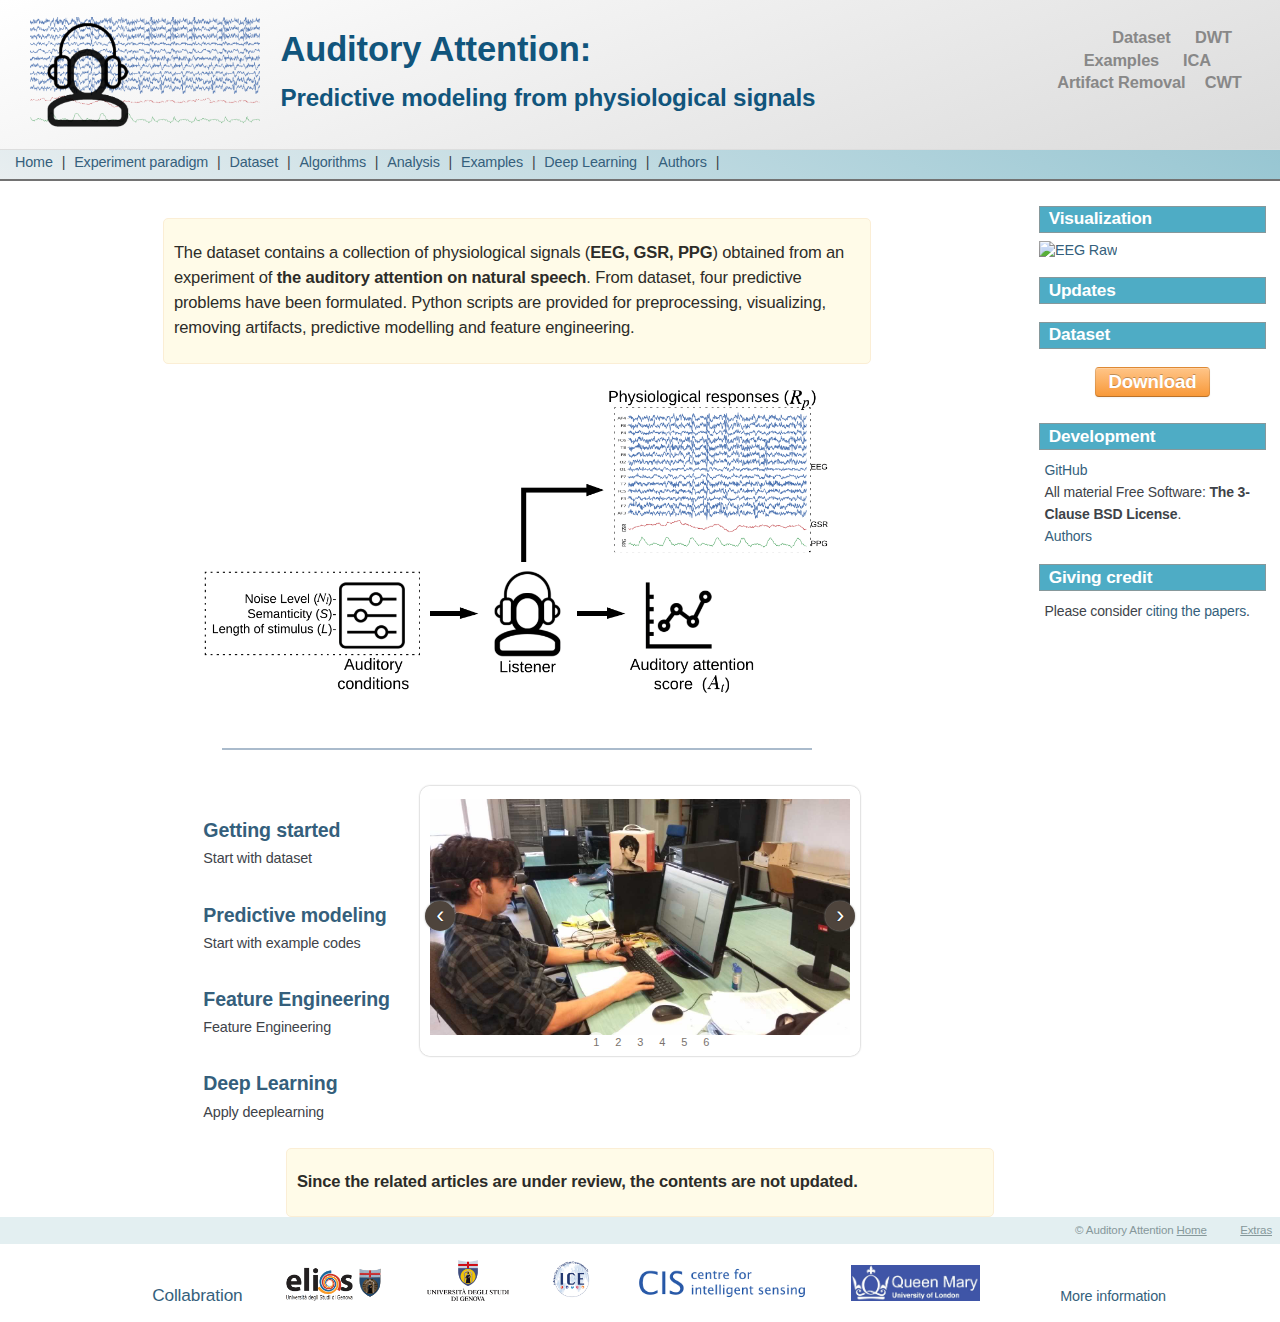
==== index.html @ 70419ee0 "Initialize" ====
<!DOCTYPE html>

<html xmlns="http://www.w3.org/1999/xhtml" lang="en">
<head>
    <meta http-equiv="X-UA-Compatible" content="IE=Edge" />
    <meta http-equiv="Content-Type" content="text/html; charset=utf-8" />
    <title>Auditory Attention &#8212; Predictive modeling from physiological signals</title>
    <link rel="stylesheet" href="_static/nature.css" type="text/css" />
    <link rel="stylesheet" href="_static/pygments.css" type="text/css" />
    <link rel="stylesheet" href="_static/gallery.css" type="text/css" />
    <script type="text/javascript" id="documentation_options" data-url_root="./" src="_static/documentation_options.js"></script>
    <script type="text/javascript" src="_static/jquery.js"></script>
    <script type="text/javascript" src="_static/underscore.js"></script>
    <script type="text/javascript" src="_static/doctools.js"></script>
    <script type="text/javascript" src="_static/copybutton.js"></script>
    <link rel="shortcut icon" href="_static/AAtt.ico"/>
    <link rel="search" title="Search" href="search.html" />
    <link rel="next" title="People" href="authors.html" />
    <meta content="True" name="HandheldFriendly">
    <meta name="viewport" content="width=device-width, initial-scale=1.0, maximum-scale=1.0, user-scalable=0">
    <meta name="keywords" content="auditory attention, EEG, GSP, PPG, python, predictive modeling">

    <script type="text/javascript">
      function updateTopMenuPosition(height, width) {
            if($(window).scrollTop() > height && $(window).outerWidth() > 1024) {
                //begin to scroll
                $('.related-wrapper').css("z-index", 1000)
                $('.related-wrapper').css("position", "sticky")
                $('.related-wrapper').css("top", 0)
                $('.related-wrapper').css("width", width)
            } else {
                //lock it back into place
                $('.related-wrapper').css("position", "relative")
                $('.related-wrapper').css("top", 0)
            }
        }

        $(function() {
            var banner_height = $('#logo-banner').outerHeight()
            var banner_width = $('#logo-banner').outerWidth()
            var width = $('.related-wrapper').css("height", $('.related').outerHeight())

            updateTopMenuPosition(banner_height, width)

            $(window).scroll(function(event) {
                updateTopMenuPosition(banner_height, width)
            });

            $(window).resize(function(event) {
                var banner_width = $('#logo-banner').outerWidth()
                var menu_height = $('.related').outerHeight()
                $('.related').css("width", banner_width)
                $('.related-wrapper').css("height", menu_height)
                updateTopMenuPosition(banner_height, width)
            })
        });

        </script>

    <script type="text/javascript" src="_static/jquery.jcarousel.min.js"></script>
    <script type="text/javascript">
      (function($) {
          $(function() {
      	$('.jcarousel').jcarousel();
              $('.jcarousel-control-prev')
                  .on('active.jcarouselcontrol', function() {
                      $(this).removeClass('inactive');
                  })
                  .on('inactive.jcarouselcontrol', function() {
                      $(this).addClass('inactive');
                  })
                  .jcarouselControl({
                      target: '-=1'
                  });

              $('.jcarousel-control-next')
                  .on('active.jcarouselcontrol', function() {
                      $(this).removeClass('inactive');
                  })
                  .on('inactive.jcarouselcontrol', function() {
                      $(this).addClass('inactive');
                  })
                  .jcarouselControl({
                      target: '+=1'
                  });

              $('.jcarousel-pagination')
                  .on('active.jcarouselpagination', 'a', function() {
                      $(this).addClass('active');
                  })
                  .on('inactive.jcarouselpagination', 'a', function() {
                      $(this).removeClass('active');
                  })
                  .jcarouselPagination();
          });
      })(jQuery);
      </script>
</head>

<body>
<div id="logo-banner">
  <div class="logo">
  <a href="#"><img src="_static/AdAtt_logo2.png" alt="AudAtenn logo"  border="0" /></a>
  </div>
  <div class="tags">
  <ul>
  <li><big><a href="dataset/dataset.html">Dataset         </a></big></li>
  <li><big><a href="wavelet/dwt_wavelet.html">DWT</a></big></li>
  <li><big><a href="examples/examples.html">Examples        </a></big></li>
  <li><big><a href="algorithms/ica_algo.html">ICA</a></big></li>
  <li><big><a href="algorithms/artifact_algo.html">Artifact Removal</a></big></li>
  <li><big><a href="wavelet/cwt_wavelet.html">CWT</a></big></li>
  </ul>
  </div>
  <div class="banner">
  <h1>Auditory Attention:</h1>
  <h2>Predictive modeling from physiological signals</h2>
  </div>
</div>

<div class=related-wrapper>
<div class="related" role="navigation" aria-label="related navigation">
<ul>
<li><a href="#">Home</a> |&nbsp;</li>
<li><a href="experiment/experiment.html">Experiment paradigm</a> |&nbsp;</li>
<li><a href="dataset/dataset.html">Dataset</a> |&nbsp;</li>
<li><a href="algorithms/index.html">Algorithms</a> |&nbsp;</li>
<li><a href="analysis/index.html">Analysis</a> |&nbsp;</li>
<li><a href="examples/index.html">Examples</a> |&nbsp;</li>
<li><a href="deeplearning/deeplearning.html">Deep Learning</a> |&nbsp;</li>
<li><a href="authors.html">Authors</a> |&nbsp;</li>
</ul>
</div>
</div>


<div class="sphinxsidebar" role="navigation" aria-label="main navigation">
<div class="sphinxsidebarwrapper">

<h4> Visualization </h4>
<ul><li><a class="reference external" href="viz/visualization.html"><img alt="EEG Raw" src="_images0/EEGViz_Raw1.gif" width="220" ></a></li></ul>

<h4> Updates </h4>
<ul></ul><ul></ul>

<h4> Dataset </h4>
<ul class="simple">
<li><div id="download-container"><a href="introduction.html#installation" class="btn btn-primary">Download</a></div></li>
</ul>

<h4> Development </h4>
<ul class="simple">
<li><p><a class="reference external" href="https://github.com/Auditory-Attention-EEG">GitHub</a></p></li>
<li><p>All material Free Software: <strong>The 3-Clause BSD License</strong>.</p></li><li><p><a href="authors.html">Authors</a></p></li>
</ul>

<h4> Giving credit </h4>
<ul class="simple">
<li><p>Please consider <a href="authors.html#citing">citing the papers</a>.</p></li>
</ul>

</div>
</div>

<div class="document">
<div class="documentwrapper">
<div class="bodywrapper">
<div class="body" role="main">

<div class="index-paragraph docutils container">
<p>The dataset contains a collection of physiological signals (<strong>EEG, GSR, PPG</strong>) obtained from an experiment of <strong>the auditory attention on natural speech</strong>. From dataset, four predictive problems have been formulated. Python scripts are provided for preprocessing, visualizing, removing artifacts, predictive modelling and feature engineering.
</p></div>

<div id="index-grid" class="section group">
<a class="reference external" href="experiment/experiment.html"><img alt="Experimental Model" src="_images0/ExperimentModel.png" width="100%"></a>
<hr>

<div class="col span_1_of_4">
<h3><a href="introduction.html">Getting started</a></h3><p>Start with dataset</p>
<h3><a href="examples/index.html"> Predictive modeling</a></h3><p>Start with example codes</p>
<h3><a href="analysis/features.html"> Feature Engineering</a></h3><p>Feature Engineering</p>
<h3><a href="deeplearning/deeplearning.html">Deep Learning</a></h3><p>Apply deeplearning</p>
</div>

<div class="col span_2_of_4">
<div class="jcarousel-wrapper">
<div class="jcarousel">
   <ul class="simple">
   <li><a class="reference external" href="experiment/experiment.html"><img alt="Participant" src="_images0/Expic.jpeg" width="100%" ></a></li>
   <li><a class="reference external" href="viz/visualization.html"><img alt="EEG Raw" src="_images0/EEGViz_Raw1.gif" ></a></li>
   <li><a class="reference external" href="viz/visualization.html"><img alt="Alpha Rhythm" src="_images0/EEGViz_Alpha.gif" ></a></li>
   <li><a class="reference external" href="experiment/experiment.html"><img alt="Labeled signals" src="_images0/SegmentOfSignals.png" ></a></li>
   <li><a class="reference external" href="analysis/index.html"><img alt="Correlation" src="_images0/Correlation_Cx1.png" ></a></li>
   <li><a class="reference external" href="analysis/index.html"><img alt="Correlation" src="_images0/Correlation_Cx2.png" ></a></li>
   </ul>
</div>

<a href="#" class="jcarousel-control-prev">&lsaquo;</a>
<a href="#" class="jcarousel-control-next">&rsaquo;</a>
<p class="jcarousel-pagination"></p>
</div>
</div>
</div>
    


<div style="clear: center"></div>
<div class="toctree-wrapper compound"></div>
</div>
</div>
<div class="clearer"></div>
</div>
<div class="index-paragraph docutils container"><p> <strong>Since the related articles are under review, the contents are not updated.</strong></p></div>
<div class="footer">
   &copy; Auditory Attention <a href="https://auditory-attention-eeg.github.io/">Home</a>
  <span style="padding-left: 5ex;">
  <a href="_sources/index.rst.txt"
   rel="nofollow">Extras</a>
  </span>
</div>

</div>

<div class="clearer"></div>
<div class="container index-upper" >
<div class="row-fluid">
<div>
<span style="padding-left: 5ex;"><big><a>Collabration</a></big></span>
<a class="reference internal" href="authors.html#institutions" style="text-decoration: none; white-space: nowrap" >
<span style="padding-left: 5ex;">
<img id="index-funding-logo-big" src="_static/logos/elios-logo.png" title="elioslab" style="max-height: 36px">
</span>
<span style="padding-left: 5ex;">
<img id="index-funding-logo-small" src="_static/logos/unige-logo.png" title="University of Genoa" style="max-height: 42px">
</span>
<span style="padding-left: 5ex;">
<img id="index-funding-logo-small" src="_static/logos/ice-logo.png" title="ICE" style="max-height: 42px">
</span>
<span style="padding-left: 5ex;">
<img id="index-funding-logo-small" src="_static/logos/cis-logo.png" title="Center for Intelligent Sensing" style="max-height: 36px">
</span>
<span style="padding-left: 5ex;">
<img id="index-funding-logo-small" src="_static/logos/qmul-logo.png" title="Queen Mary University of London" style="max-height: 36px">
</span>
</a>
<span style="padding-left: 10ex;">
<a class="reference internal" href="authors.html#institutions">More information</a>
</span>
</div>
</div>
</div>

</body>
</html>
---- _static/nature.css ----
/**
 * Alternate Sphinx design
 * Originally created by Armin Ronacher for Werkzeug, adapted by Georg Brandl.
 */

body {
    font-family: Helvetica, Arial, sans-serif;
    font-size: 0.9em;
    letter-spacing: -0.01em;
    line-height: 150%;
    text-align: center;
    padding: 0;
    /*border: 1px solid #aaa;*/
    margin: 0px auto;
    min-width: 20em;
    color: #3E4349;
}


form.gsc-search-box {
    float: right;
    max-width: 20%;
}

@media (max-width: 1520px) {
    form.gsc-search-box {
        max-width: 33%;
    }
}

div.search_form {
    margin: -2em -1.5em -0.9em 0;
}

table.gsc-branding {
    display: none;
}

/* Override google search form */
div.gsc-control-cse {
    background-color: transparent !important;
    border: none;
}

@media (max-width: 800px) {
    div.search_form {
        display: none;
    }
}

div.content-wrapper {
    background-color: #ffffff;
    color: #3E4349;
    max-width: 1024px;
    margin-top: 10px;
    margin-left: auto;
    margin-right: auto;
    border-radius: 15px;
    -moz-border-radius: 15px;
}

div.content {
    margin-left: 210px;
    padding-bottom: 10px;
}



div.topic {
    background-color: #fee;
    border: 1px solid #CCC;
    margin: 10px 0px;
    padding: 7px 7px 0px;
}

a {
    color: #355F7C;
    text-decoration: none;
    word-wrap: break-word;
}

a:hover {
    color: #2491CF;
    text-decoration: underline;
}

ul.horizontal, ul.horizontal li {
    display: inline;
    list-style: none;
    margin: 0px 0px 0px 0px;
    padding: 0px 0px 0px 0px;
}

pre {
    font-family: 'Consolas', 'Deja Vu Sans Mono', 'Bitstream Vera Sans Mono', monospace;
    letter-spacing: 0.015em;
    padding: 10px;
    background-color: #F9FDFF;
    color: #111;
    line-height: 1.2em;
    border: 1px solid #EEE;
    font-size: 1.1em;
    margin: 1.5em 0 1.5em 0;
}

div.highlight {
    background: none;
}

div.highlight-python pre {
    font-size: 90%;
}

div.highlight:hover span.copybutton {
    background-color: #3F556B;
}

div.highlight:hover span.copybutton:hover {
    background-color: #20252B;
}

@media (min-width: 1060px) {
    div.highlight:hover span.copybutton:after{
	background: #3F556B;
	border-radius: 5px;
	color: white;
	content: attr(title);
	left: 110%;
	padding: 5px 15px;
	position: absolute;
	z-index: 98;
	width: 140px;
	top: -10px;
    }
}


@media (max-width: 800px) {
    div.highlight-python pre {
        font-size: 85%;
	line-height: 1.5em;
    }
}

td.linenos pre {
    padding: 0.5em 0;
    border: 0;
    background-color: transparent;
    color: #aaa;
}

.viewcode-back {
    font-family: Arial, sans-serif;
}

div.viewcode-block:target {
    background-color: #f4debf;
    border-top: 1px solid #ac9;
    border-bottom: 1px solid #ac9;
}

/* ------- Zoom plots to make them fit in layout -------------------------- */
div.body img {
    max-width:805px;
}

}
    div.banner img {
        vertical-align: middle;
    }


table.highlighttable {
    margin-left: 0.5em;
}

table.highlighttable td {
    padding: 0 0.5em 0 0.5em;
}

cite, code, tt {
    font-family: 'Consolas', 'Deja Vu Sans Mono', 'Bitstream Vera Sans Mono', monospace;
    font-size: 0.95em;
    letter-spacing: 0.01em;
}

hr {
    border: 1px solid #abc;
    margin: 2em;
    clear: both;
}

/* clear after section titles, but only on the left, to avoid pb in
 * sidebar */
div.body h1, div.body h2, div.body h3, div.body h4 {
    clear: left;
}



tt {
    background-color: #ecf0f3;
    color: #222;
    font-size: 1.1em;
    font-family: monospace;
}


tt.descname {
    background-color: transparent;
    font-weight: bold;
    font-size: 1.2em;
    border: 0;
}

tt.descclassname {
    background-color: transparent;
    border: 0;
}

tt.xref {
    background-color: transparent;
    font-weight: bold;
    border: 0;
}

a tt {
    background-color: transparent;
    font-weight: bold;
    border: 0;
    color: #333;
}

a tt:hover {
    color: #2491CF;
}

dl {
    margin-bottom: 15px;
}

dd p {
    margin-top: 0px;
}

dd ul, dd table {
    margin-bottom: 10px;
}


dd {
    margin-top: 3px;
    margin-bottom: 10px;
    margin-left: 30px;
}

@media (max-width: 800px) {
    /* order is important: must be after general declaration for dd */
    dd {
        margin-left: 0.5em;
    }
}

.refcount {
    color: #060;
}

dt:target,
.highlight {
    background-color: #fbe54e;
}

dl.class, dl.function {
    border-top: 2px solid #888;
}

dl.method, dl.attribute {
    border-top: 1px solid #aaa;
}

dl.glossary dt {
    font-weight: bold;
    font-size: 1.1em;
}

pre {
    line-height: 120%;
}

pre a {
    color: inherit;
    text-decoration: underline;
}

div.document {
    background-color: white;
    text-align: left;
    background-image: url(contents.png);
    background-repeat: repeat-x;
}

div.clearer {
    clear: both;
}

div.related h3 {
    display: none;
}

div.related ul {
    height: 2em;
    list-style: none;
    border-top: 1px solid #ddd;
    border-bottom: 2px solid #727272;
    margin: 0;
    padding-left: 10px;
}

div.related ul li {
    margin: 0;
    padding: 0;
    height: 2em;
    float: left;
}


div.related ul li.right {
    display: none;
}

div.related ul li#navbar-ecosystem {
    float: right;
    margin-right: 0.5em;
}

@media (max-width: 800px) {
    div.related ul li#navbar-ecosystem {
	display: none;
    }
}

@media (min-width: 800px) {
    div.related ul li#navbar-about {
        display: none;
    }
}

@media (max-width: 569px) and (orientation: portrait){
    div.related ul {
        padding-bottom: 2em;
    }
}

@media (max-width: 312px) and (orientation: portrait){
    div.related ul {
        padding-bottom: 4em;
    }
}

@media (max-width: 569px) and (orientation: landscape){
    div.related ul {
        padding-bottom: 2em;
    }
}

@media (max-width: 312px) and (orientation: landscape){
    div.related ul {
        padding-bottom: 4em;
    }
}

div.related ul li a {
    margin: 0;
    padding: 0 5px 0 5px;
    line-height: 1.75em;
    color: #355F7C;
}

div.related ul li a:hover {
    color: #3CA8E7;
}

div.related-wrapper {
    background-color: #e8eef0;
    /*background-image: linear-gradient(160deg, #e8eef0, #97c6d2);*/
    background-image: linear-gradient(30deg, #e8eef0, #97c6d2);
}

div.body {
    margin: 0 auto 0 auto;
    padding: 1.5em 20px 30px 20px;
    max-width: 62em;
}

a.headerlink {
    color: #c60f0f;
    font-size: 0.8em;
    padding: 0 4px 0 4px;
    text-decoration: none;
}

a.headerlink:hover {
    background-color: #c60f0f;
    color: white;
}

div.body p, div.body dd, div.body li {
    line-height: 1.5em;
}

div.body p.first {
    margin-top: 0;
}

div.body p.caption {
    text-align: center;
}

div.body p.sphx-glr-script-out {
    margin: -.9ex 0ex;
}

div.bodywrapper {
    margin: 0 246px 0 auto;
    /*border-right: 1px solid #EEE;*/
}

@media (max-width: 800px) {
    div.bodywrapper {
        margin: 0 0 0 0;
	border-right: none;
    }
}

@media (max-width: 800px) {
    div#index-paragraph {
        margin: 0;
    }
}

div.body a {
    line-height: 1.5em;
}

div.body h1 {
    padding: 0.7em 0 1.3em 0;
    font-size: 1.9em;
}

div.body h1.no-bg, div.body h2.no-bg, div.body h3.no-bg, div.body h4.no-bg {
    background-color: transparent;
}

div.body h2.no-bg, div.body h3.no-bg{
    padding: 0px 0px 0px 20px;
}

div.body h2,
div.body h3,
div.body h4,
div.body h5,
div.body h6 {
    font-family: Arial, sans-serif;
    background-color: #BFDCEC;
    font-weight: normal;
    color: #212224;
    border-bottom: 1px solid #CCC;
}


div.body h1,
div.body h2,
div.body h3 {
    padding: 10px;
    text-align: center;
    font-weight: bold;
    word-wrap: break-word;
}

@media (max-width: 800px) {
    div.body h1 {
        font-size: 1.3em;
    }
}

div.body h2,
div.body h3 {
    text-align: left;
}

div.body h3 {
    font-size: 120%;
    background-color: #eee;
    padding: 5px;
}

div.body h4 { font-size: 110%; background-color: #eee; }
div.body h5 { font-size: 100%; background-color: #eee; }
div.body h6 { font-size: 100%; background-color: #eee; }

/* more spacing for visual air */
div.body h1, div.body h2, div.body h3, div.body h4, div.body h5, div.body
h6 {
    margin: 25px -15px 20px -15px;
    padding: 6px 0px 3px 5px;
}

div.body h2 {
    margin-top: 50px;
}

div.body h3, div.body hr {
    margin-top: 40px;
}

div.body h2 {
    margin-top: 35px;
}

div.bodywrapper h1 {
    text-align: center;
    font-family: Helvetica, Arial, sans-serif;
    font-size: 200%;
}


div.sphinxsidebar {
    margin: 0;
    padding: 0 15px 15px 0;
    min-width: 226px;
    width: 17%;
    float: right;
    text-align: left;
}

@media (max-width: 800px) {
    div.sphinxsidebar {
        display: none !important;
    }
}

div.sphinxsidebar h4, div.sphinxsidebar h3 {
    margin: 1em 0 0.5em 0;
    font-size: 0.9em;
    padding: 0.1em 0 0.1em 0.5em;
    color: white;
    border: 1px solid #86989B;
    background-color: #4EACC5;
    font-size: 1.2em;
}

div.sphinxsidebar ul {
    margin-top: 7px;
    list-style: none;
    padding: 0;
    line-height: 130%;
}

div.sphinxsidebar ul ul {
    list-style: none;
    margin-left: 5px;
    margin-top: 0px;
}

div.sphinxsidebar ul ul li {
    margin-top: 10px;
}

div.sphinxsidebar ul ul ul li {
    margin: 0px;
}

div.sphinxsidebar ul ul ul ul {
    display: none; /* Hide 3 level down in the contents */
}

p {
    margin: 0.8em 0 0.5em 0;
}

p.rubric {
    font-weight: bold;
}

p.centered {
    text-align: center;
}


h1 {
    margin: 0;
    padding: 0.7em 0 0.3em 0;
    font-size: 1.5em;
    color: #11557C;
}

h2 {
    margin: 1.3em 0 0.2em 0;
    font-size: 1.35em;
    padding: 0;
}

h3 {
    margin: 1em 0 -0.3em 0;
    font-size: 1.2em;
}

h1 a, h2 a, h3 a, h4 a, h5 a, h6 a {
    color: black;
}

h1 a.anchor, h2 a.anchor, h3 a.anchor, h4 a.anchor, h5 a.anchor, h6 a.anchor {
    display: none;
    margin: 0 0 0 0.3em;
    padding: 0 0.2em 0 0.2em;
    color: #aaa!important;
}

h1:hover a.anchor, h2:hover a.anchor, h3:hover a.anchor, h4:hover a.anchor,
h5:hover a.anchor, h6:hover a.anchor {
    display: inline;
}

h1 a.anchor:hover, h2 a.anchor:hover, h3 a.anchor:hover, h4 a.anchor:hover,
h5 a.anchor:hover, h6 a.anchor:hover {
    color: #777;
    background-color: #eee;
}

table {
    border-collapse: collapse;
    margin: 0 -0.5em 0 -0.5em;
}

table td, table th {
    padding: 0.2em 0.5em 0.2em 0.5em;
}

div.footer {
    background-color: #E3EFF1;
    color: #86989B;
    padding: 3px 8px 3px 0;
    clear: both;
    font-size: 0.8em;
    text-align: right;
}

div.footer a {
    color: #86989B;
    text-decoration: underline;
}

div.pagination {
    margin-top: 2em;
    padding-top: 0.5em;
    border-top: 1px solid black;
    text-align: center;
}

div.sphinxsidebar ul.toc {
    margin: 1em 0 1em 0;
    padding: 0 0 0 0.5em;
    list-style: none;
}

/*div.sphinxsidebar ul li {
    font-weight: bold;
}*/

div.sphinxsidebar ul li p {
    margin: 0;
    padding: 0;
}

div.sphinxsidebar ul ul ul {
    font-size: 12px;
}

div.sphinxsidebar ul ul li {
    padding: 0;
    font-weight: normal;
}

div.sphinxsidebarwrapper {
    width: 227px;
    padding-top: .5em;
}

div.sphinxsidebarwrapper ul li p {
    line-height: 22px;
    font-size: 14px;
    margin-left: 0.4em;
}

div.sphinxsidebarwrapper h3 a {
    color: white;
}

div.sphinxsidebarwrapper ul ul a {
    display: block;
    padding: 1px 1px 1px 10px;
}

div.sphinxsidebarwrapper ul ul a:hover {
    text-decoration: none;
    background-color: #E4F2FC;
}

div.sphinxsidebarwrapper ul ul a.active {
    color: white;
    background-color: #355F7C;
}

div.admonition, div.warning, div.topic {
    margin: 1em 0 0 0;
    border: 1px solid #CCC;
    background-color: #EEE;
    max-width: 100%;
    margin: 10px 0 10px 0;
    border-radius: 4px;
    padding: 0 5px;
}

div.seealso {
    background-color: rgb(255, 251, 232);
    border: 1px solid rgb(251, 238, 213);
    color: #735013;
}


div.admonition p, div.warning p {
    margin: 0.5em 1em 0.5em;
    padding: 0;
}

@media (max-width: 800px) {
    div.admonition.warning {
        margin-top: 1em;
    }
}

div.admonition.warning p.last {
    margin: 0.5em 1em 0.5em;
}

div.admonition pre, div.warning pre {
    margin: 0.4em 1em 0.4em 1em;
}

div.admonition p.admonition-title,
div.warning p.admonition-title {
    margin-bottom: 3px;
    font-weight: bold;
    display: inline;
}

div.admonition p.admonition-title + p {
    display: inline;
}

div.warning {
    border: 1px solid #940000;
    color: #940000;
    background-color: #F3E5E5;
    border: 1px solid #eed3d7;
}


div.admonition ul, div.admonition ol,
div.warning ul, div.warning ol {
    margin: 0.1em 0.5em 0.5em 3em;
    padding: 0;
}

div.sidebar {
    border-radius: 6px;
    min-width: 200pt;
    margin-right: 2px;
    margin: 0px 0px 0.5em 1em;
    border: 1px solid #DDB;
    padding: 7px 7px 0px;
    background-color: #FFE;
    width: 40%;
    float: right;
}

div.sidebar p.first {
    font-weight: bold;
}

@media (max-width: 800px) {
    div.sidebar {
        margin-top: 1em;
        margin-left: auto;
        margin-right: auto;
        float: none;
    }
}

div.versioninfo {
    margin: 1em 0 0 0;
    border: 1px solid #ccc;
    background-color: #DDEAF0;
    padding: 8px;
    line-height: 1.3em;
    font-size: 0.9em;
}

div.contents {
    border: 1px solid #FBEED5;
    border-radius: 5px;
    padding: 0px 5px 0px 10px;
    background-color: #FFFBE8;
    max-width: 48em;
    margin: 15px auto 0px;
    color: #2C2C28;
}


a.headerlink {
    color: #c60f0f!important;
    font-size: 1em;
    margin-left: 6px;
    padding: 0 4px 0 4px;
    text-decoration: none!important;
    visibility: hidden;
}

h1:hover > a.headerlink,
h2:hover > a.headerlink,
h3:hover > a.headerlink,
h4:hover > a.headerlink,
h5:hover > a.headerlink,
h6:hover > a.headerlink,
dt:hover > a.headerlink {
    visibility: visible;
}

a.headerlink:hover {
    background-color: #ccc;
    color: white!important;
}

table.indextable td {
    text-align: left;
    vertical-align: top;
}

table.indextable dl, table.indextable dd {
    margin-top: 0;
    margin-bottom: 0;
}

table.indextable tr.pcap {
    height: 10px;
}

table.indextable tr.cap {
    margin-top: 10px;
    background-color: #f2f2f2;
}

img.toggler {
    margin-right: 3px;
    margin-top: 3px;
    cursor: pointer;
}

img.inheritance {
    border: 0px
}

form.pfform {
    margin: 10px 0 20px 0;
}

table.contentstable {
    width: 90%;
}

table.contentstable p.biglink {
    line-height: 150%;
}

a.biglink {
    font-size: 1.3em;
}

span.linkdescr {
    font-style: italic;
    padding-top: 5px;
    font-size: 90%;
}

ul.search {
    margin: 10px 0 0 20px;
    padding: 0;
}

ul.search li {
    padding: 5px 0 5px 20px;
    background-image: url(file.png);
    background-repeat: no-repeat;
    background-position: 0 7px;
}

ul.search li a {
    font-weight: bold;
}



ul.search li div.context {
    color: #888;
    margin: 2px 0 0 30px;
    text-align: left;
}

ul.keywordmatches li.goodmatch a {
    font-weight: bold;
}

div.green {
    margin-top: 2em;
    color: #006801;
    background-color: #dff0d8;
    border: 0.2em solid rgba(79, 173, 117, 0.35);
}

div.align-right {
    float: right;
}

div.align-left {
    float: left;
}

div.align-center {
    margin-left: auto;
    margin-right: auto;
    width: 100%;
    text-align: center;
}

div#download-container {
    text-align: center;
}

@media (max-width: 800px) {
    div#download-container {
        text-align: center;
    }
}

div#download-container .green {
    text-align: left;
    display: inline-block;
    margin: 2em 0 1em 0;
    color: #468847;
    background-color: #dff0d8;
    border: 0.3em solid rgba(79, 173, 117, 0.35);
    min-width: 30%;
}

@media (max-width: 800px) {
    div#download-container .green{
        margin: 0.5em;
    }
}

div#download-container .green p {
    font-size: 1.5em;
    margin-left: 0.5em;
}


div#machine-learning-for-neuro-imaging h1 {
    background: rgba(153, 153, 153, 0.02);
    padding: 0.7em 0 1.3em 1.7em;
}

@media (max-width: 800px) {
    div#machine-learning-for-neuro-imaging h1 {
        margin: 0;
	font-size: 1.2em;
	background: white;
	text-align: center;
    }
}

@media (max-width: 800px) {
    div#machine-learning-for-neuro-imaging.section .admonition.warning {
        text-align: center;
	max-width: 100%;
    }
}

.body blockquote {
    background: none;
    margin: 0.5em;
}

/* Tablets and phones */
@media (max-width: 800px) {
    div.body blockquote {
        margin-top: 0.2em;
    }
}

/** Function and methods parameters **/
@media (max-width: 800px) {
    table.field-list td, table.field-list th {
        display: inline-block;
        width: 100%;
    }

    table.field-list th.field-name {
        text-align: center;
    }
}
/* Description of function/method parameters */
table.field-list td.field-body blockquote p {
    margin-top: 0;
}

table.field-list tr td.field-body blockquote {
    margin-top: 0.2em;
}

table.field-list tr td.field-body p.first {
    margin-top: 0;
}

table.field-list tr td.field-body p {
    margin-top: 0.5em;
}
/* ------- tag cloud on the front page -------------------- */

div.tags {
    display: block;
    max-width: 15em;
    max-height: 7em;
    float: right;
    font-weight: bold;
    font-size: 95%;
    padding: 5px;
    margin: 12px 5px 0px 7px;
    /*background-color: #FFC588;
    border-radius: 15px;
    moz-border-radius: 15px;*/
}

div.tags ul {
    display: inline;
    width: 100%;
}

div.tags li {
    margin-left: auto;
    margin-right: auto;
    display: inline-block;
    min-width: 5em;
    text-align: center;
    vertical-align: middle;
}

div.tags a {
    color: #888;
}

div.tags a:hover {
    color: #000;
}

@media (max-width: 900px) {
    div.tags {
        display: none;
    }
}

li.toctree-li {
   padding: 0 0 1.0em 0;
}

@media (max-width: 800px) {
    li.toctree-li {
        font-size: 122%;
        line-height: 2.5em;
    }
}

/* ------- Zoom plots to make them fit in layout -------------------------- */
div.body img.align-center {
    max-width:805px;
}

/* ------- alternating colors in table rows -------------------------- */
table.docutils {
    border: 0;
    border-collapse: collapse;
}

table.docutils tr:nth-child(even) {
    background-color: #F3F3FF;
}
table.docutils tr:nth-child(odd) {
    background-color: #FFFFEE;
}

table.docutils tr {
    border-style: solid;
    border-width: 1px 0 1px 0;
    border-color: #AAAAAA;
}

table.docutils td {
    border-color: #ddd;
}

/* ------- tighter layout in pre -------------------------- */
pre {
    padding: 5px 10px 5px 10px;
    margin: .1em 0 .5em 0;
}

div.max-height pre {
    /* For very long outpt: restrict the max height */
    overflow-y: scroll;
    max-height: 30em;
}

div.body p {
    margin: 1.2em 0 .5em 0;
}

/* More vertical space after a code block */
div.highlight-python + p {
    margin-top: 1.5em;
}

.float-right {
  float: right;
}

span.example-links {
  width: 100%;
  margin-right: 20px;
  padding-right: 15px;
  display: block;
}

div#logo-banner {
    background-color: white;
    padding: 10px 10px 15px 15px;
    overflow: hidden;
    background-image: linear-gradient(160deg, #fff, #dbdbdb);
}


@media (max-width: 800px) {
    div#logo-banner {
        max-width: 100%;
    }
}

div#logo-banner .logo {
    padding: 7px 20px 0 15px;
    float: left;
    max-width: 16em;
}

@media (max-width: 800px) {
    div#logo-banner .logo {
        max-width: 26%;
	padding: 0 0 0 0;
    }
}

div#logo-banner .logo a img {
        max-width: 100%;
    }

@media (max-width: 800px) {
    div#logo-banner .logo a img {
        max-width: 85%;
	margin: 5px;
    }
}

div#logo-banner .banner {
    padding: 20px 10px 15px 30px;
    font-size: 1.6em;
    line-height: 1.7em;
}

div#logo-banner .banner h1 {
    text-align: left;
    margin : -0.7em 0 0.3em 4.2em;
}

div#logo-banner .banner h2 {
    text-align: left;
    margin : -0.5em 0 0 6.5em;
    font-size: 1.05em;
    color: #11557C;
}

@media (max-width: 800px) {
    div#logo-banner .banner {
        font-size: 0.7em;
	padding: 0 0 0 0;
    }
}

@media (max-width: 800px) {
    div#logo-banner .banner h1 {
         font-size: 241%;
	 margin: -0.7em 0 0.3em 4.2em;
    }
}

@media (max-width: 800px) {
    div#logo-banner .banner h2 {
   	 font-size: 168%;
	 margin-left: 8em;
	 text-align: center;
    }
}

@media (max-width: 360px) {
    div#logo-banner .banner h1 {
         font-size: 222%;
	 margin: -0.7em 0 0.3em 4.2em;
    }
}

@media (max-width: 360px) {
    div#logo-banner .banner h2 {
   	 font-size: 134%;
	 margin-left: 7em;
	 text-align: left;
    }
}



div#banner.banner {
    margin: 20px !important;
}

div#banner.banner img {
    margin: 0 0 0 0;
}


@media (max-width: 800px) {
    div#banner.banner {
        display: none;
    }
}

@media (max-width: 800px) {
    ul.horizontal img {
	width: 100% !important;
	height: 100% !important;
    }
}


.btn {
    display: inline-block;
    padding: 4px 12px;
    margin: 0.5em;
    font-size: 130%;
    font-weight: bold;
    line-height: 20px;
    color: #333333;
    text-align: center;
    text-shadow: 0 1px 1px rgba(255, 255, 255, 0.75);
    vertical-align: middle;
    cursor: pointer;
    background-color: #F89939;
    background-image: -moz-linear-gradient(top, #ffffff, #e6e6e6);
    background-image: -webkit-gradient(linear, 0 0, 0 100%, from(#ffffff), to(#e6e6e6));
    background-image: -webkit-linear-gradient(top, #ffffff, #e6e6e6);
    background-image: -o-linear-gradient(top, #ffffff, #e6e6e6);
    background-image: linear-gradient(to bottom, #ffffff, #e6e6e6);
    background-repeat: repeat-x;
    border: 1px solid #cccccc;
    border-color: #e6e6e6 #e6e6e6 #bfbfbf;
    border-color: rgba(0, 0, 0, 0.1) rgba(0, 0, 0, 0.1) rgba(0, 0, 0, 0.25);
    border-bottom-color: #b3b3b3;
    -webkit-border-radius: 4px;
    -moz-border-radius: 4px;
    border-radius: 4px;
    filter: progid:DXImageTransform.Microsoft.gradient(startColorstr='#ffffffff', endColorstr='#ffe6e6e6', GradientType=0);
    filter: progid:DXImageTransform.Microsoft.gradient(enabled=false);
    -webkit-box-shadow: inset 0 1px 0 rgba(255, 255, 255, 0.2), 0 1px 2px rgba(0, 0, 0, 0.05);
    -moz-box-shadow: inset 0 1px 0 rgba(255, 255, 255, 0.2), 0 1px 2px rgba(0, 0, 0, 0.05);
    box-shadow: inset 0 1px 0 rgba(255, 255, 255, 0.2), 0 1px 2px rgba(0, 0, 0, 0.05);
}

.btn-primary {
    color: #ffffff;
    text-shadow: 0 -1px 0 rgba(0, 0, 0, 0.25);
    background-image: -moz-linear-gradient(top, #FFC588, #F89939);
    background-image: -webkit-gradient(linear, 0 0, 0 100%, from(#FFC588), to(#F89939));
    background-image: -webkit-linear-gradient(top, #FFC588, #F89939);
    background-image: -o-linear-gradient(top, #FFC588, #F89939);
    background-image: linear-gradient(to bottom, #FFC588, #F89939);
    background-repeat: repeat-x;
    border-color: #F89939 #F89939 #F89939;
    border-color: rgba(0, 0, 0, 0.1) rgba(0, 0, 0, 0.1) rgba(0, 0, 0, 0.25);
    filter: progid:DXImageTransform.Microsoft.gradient(startColorstr='#ff0088cc', endColorstr='#ff0044cc', GradientType=0);
    filter: progid:DXImageTransform.Microsoft.gradient(enabled=false);
}

.btn-primary:hover, .btn-primary:focus, .btn-primary:active, .btn-primary.active, .btn-primary.disabled, .btn-primary[disabled] {
    color: rgb(223, 238, 234);
    background-color: #F89939;
}

.btn:hover, .btn:focus {
    text-decoration: none;
    background-position: 0 -15px;
    -webkit-transition: background-position 0.1s linear;
    -moz-transition: background-position 0.1s linear;
    -o-transition: background-position 0.1s linear;
    transition: background-position 0.1s linear;
    -webkit-box-shadow: inset 0 1px 0 rgba(255,255,255,.1), 0 1px 5px rgba(0,0,0,.25);
    -moz-box-shadow: inset 0 1px 0 rgba(255,255,255,.1), 0 1px 5px rgba(0,0,0,.25);
    box-shadow: inset 0 1px 0 rgba(255,255,255,.1), 0 1px 5px rgba(0,0,0,.25);
}

table.longtable.docutils {
    max-width: 100%;
    margin: 0;
}


/************ Layout of the index page **************/

div#index-grid {
    max-width: 45em;
    margin: 1em auto;
}

div#index-grid p {
    margin: .2em 0;
}

@media (max-width: 800px) {
    div#index-grid.section.group {
        margin: 0.5em 0.5em 14.5em 2em;
    }
}

@media (min-width: 801px) and (max-width: 1135px) {
    div#index-grid.section.group {
        margin: 0.5em 0.5em 14.5em 0;
    }
}

 .col {
    display: block;
    float:left;
    margin: 1% 0 1% 1.6%;
}

 .col:first-child { margin-left: 0; }

 .group:before,
 .group:after {
    display:table;
}
 .group:after {
    clear:both;
}

 .section.group h3 {
    background-color: transparent;
    padding: 0px;
    font-size: 170%;
    margin: 1.25em 0px 0px;
    border: none;
}

  .section.group h3 a {
    color: #355F7C;
    font-size: 0.8em;
 }

    /*  GRID OF TWO  */
 .span_1_of_2 {
    width: 49%;
}


@media only screen and (max-width: 639px) {
     .col {
	margin: 1% 0 1% 0%;
    }
}

@media only screen and (max-width: 639px) {
     .span_1_of_2 {
	width: 100%;
	margin-top: 0;
	margin-bottom: 2em;
    }
}

@media (min-width: 801px) and (max-width: 1135px) {
    .span_1_of_2 {
	width: 45%;
    }
}

div.index-paragraph {
    border: 1px solid #FBEED5;
    border-radius: 5px;
    padding: 0px 5px 0px 10px;
    background-color: #FFFBE8;
    max-width: 48em;
    margin: 15px auto 0px;
    color: #2C2C28;
}

div.index-paragraph p {
    font-size: 115%;
    margin: .5em 0 .5em 0;
}



/************ The carrousel *******************/
div.body .jcarousel-wrapper {
    margin: 0px -40px 10px 20px;
    position: relative;
    border: 10px solid #fff;
    width: 420px;
    -webkit-border-radius: 10px;
       -moz-border-radius: 10px;
            border-radius: 10px;
    -webkit-box-shadow: 0 0 2px #999;
       -moz-box-shadow: 0 0 2px #999;
            box-shadow: 0 0 2px #999;
}

@media (max-width: 400px) {
    div.body .jcarousel-wrapper {
        display: none;
    }
}

div.body .jcarousel {
    position: relative;
    overflow: hidden;
    width: 420px;
    height: 250px;
}

div.body .jcarousel ul {
    width: 20000em;
    position: absolute;
    list-style: none;
    margin: 0;
    padding: 0;
}

div.body .jcarousel li {
    float: left;
    width: 420px;
    line-height : 240px;
    text-align: center;
}

div.body div.jcarousel img {
    max-width: 420px;
    max-height: 250px;
    vertical-align: middle;
}


/** Carousel Controls **/

div.body .jcarousel-control-prev,
div.body .jcarousel-control-next {
    position: absolute;
    top: 105px;
    width: 30px;
    height: 30px;
    text-align: center;
    background: #4E443C;
    color: #fff;
    text-decoration: none;
    text-shadow: 0 0 1px #000;
    font: 24px/27px Arial, sans-serif;
    -webkit-border-radius: 30px;
       -moz-border-radius: 30px;
            border-radius: 30px;
    -webkit-box-shadow: 0 0 2px #999;
       -moz-box-shadow: 0 0 2px #999;
            box-shadow: 0 0 2px #999;
}

div.body .jcarousel-control-prev {
    left: -5px;
}

div.body .jcarousel-control-next {
    right: -5px;
}

div.body .jcarousel-control-prev:hover span,
div.body .jcarousel-control-next:hover span {
    display: block;
}

div.body .jcarousel-control-prev.inactive,
div.body .jcarousel-control-next.inactive {
    opacity: .5;
    cursor: default;
}

/** Carousel Pagination **/

div.body .jcarousel-pagination {
    position: absolute;
    bottom: -10px;
    left: 156px; /* This value must be adjusted with the number of imgs */
}

div.body .jcarousel-pagination a {
    text-decoration: none;
    display: inline-block;

    font-size: 11px;
    line-height: 14px;
    min-width: 14px;

    background: #fff;
    color: #4E443C;
    border-radius: 14px;
    padding: 3px;
    text-align: center;

    margin-right: 2px;

    opacity: .75;
}

div.body .jcarousel-pagination a.active {
    background: #4E443C;
    color: #fff;
    opacity: 1;
}

/** Tabs in the installation documentation **/

div.container{
    padding-bottom: 1em;
    padding-top: 1em;
}

ul#tabs {
    list-style-type: none;
    margin: 0 0 -1px 0;
    padding: 0;
    text-align: center;
}

ul#tabs li {
    white-space: nowrap;
    width: 20%;
    font-size:20px;
    display: inline-block;
    background-color: #F7F9FA;
    border: solid 1px #AAAAAA;
    border-top: solid 5px #999;
    border-radius: 5px 5px 0 0;
    border-bottom: none;
    padding: 5px 10px 4px 10px;
    color: rgb(60, 60, 60);
    cursor: pointer;
}

ul#tabs li:hover {
    color: black;
    background-color: #C4D8E2;
    border-top: solid 5px black;
}

ul#tabs li.active {
    color: black;
    background-color: #E2EEF3;
    border-top: solid 5px black;
    font-weight: 600;
    padding-bottom: 5px;
}

ul#tab {
    list-style-type: none;
    margin:0;
    padding: 0;
    -moz-box-shadow:  1px 3px 3px rgba(0, 0, 0, 0.4);
    -webkit-box-shadow: 1px 3px 3px rgba(0, 0, 0, 0.4);
    box-shadow: 1px 3px 3px rgba(0, 0, 0, 0.4);
    -moz-border-radius: 5px;
    -webkit-border-radius: 5px;
    border-radius: 5px;
    border: solid 1px #AAAAAA;
    background-color: #E2EEF3;
    color: black;
    font-family: Arial;
    font-size: 17px;
    font-weight: bold;
    padding: 12px 44px;
    text-decoration: none;
}

ul#tab li {
    display: none;
    padding: 0px;
    border: solid 0px #d2f4e9;
}

ul#tab li.active {
    display: block;
}

ul#tab li h2 {
    font-weight: 400;
    margin-bottom: 30px;
    padding-bottom: 5px;
    background-color: #FFFAF0
}

ul#tab li div.code{
    font-size:15px;
    color: black;
    background-color: white;
}

ul#tab li div.code pre{
  white-space: normal;
}

ul#tab li p{
    font-size:15px;
    font-weight:normal;
}

ul#tab li p.emphasize{
    font-size:25px;
    font-weight:600;
}

ul#tab li div.contents p{
    font-size:20px;
}

@media (max-width: 600px) {
    ul#tabs li{
      display:block;
      width:auto;
    }

    ul#tab {
      padding:5px 5px;
      -moz-box-shadow: 0px 0px 0px 0px #355F7C;
      -webkit-box-shadow: 0px 0px 0px 0px #355F7C;
      box-shadow: 0px 0px 0px 0px #355F7C;
      -moz-border-radius:0px;
      -webkit-border-radius:0px;
      border-radius:0px;
    }

}


/* For the examples */
p.sphx-glr-horizontal {
    margin-top: 2em;
}
---- _static/pygments.css ----
.highlight .hll { background-color: #ffffcc }
.highlight  { background: #eeffcc; }
.highlight .c { color: #408090; font-style: italic } /* Comment */
.highlight .err { border: 1px solid #FF0000 } /* Error */
.highlight .k { color: #007020; font-weight: bold } /* Keyword */
.highlight .o { color: #666666 } /* Operator */
.highlight .ch { color: #408090; font-style: italic } /* Comment.Hashbang */
.highlight .cm { color: #408090; font-style: italic } /* Comment.Multiline */
.highlight .cp { color: #007020 } /* Comment.Preproc */
.highlight .cpf { color: #408090; font-style: italic } /* Comment.PreprocFile */
.highlight .c1 { color: #408090; font-style: italic } /* Comment.Single */
.highlight .cs { color: #408090; background-color: #fff0f0 } /* Comment.Special */
.highlight .gd { color: #A00000 } /* Generic.Deleted */
.highlight .ge { font-style: italic } /* Generic.Emph */
.highlight .gr { color: #FF0000 } /* Generic.Error */
.highlight .gh { color: #000080; font-weight: bold } /* Generic.Heading */
.highlight .gi { color: #00A000 } /* Generic.Inserted */
.highlight .go { color: #333333 } /* Generic.Output */
.highlight .gp { color: #c65d09; font-weight: bold } /* Generic.Prompt */
.highlight .gs { font-weight: bold } /* Generic.Strong */
.highlight .gu { color: #800080; font-weight: bold } /* Generic.Subheading */
.highlight .gt { color: #0044DD } /* Generic.Traceback */
.highlight .kc { color: #007020; font-weight: bold } /* Keyword.Constant */
.highlight .kd { color: #007020; font-weight: bold } /* Keyword.Declaration */
.highlight .kn { color: #007020; font-weight: bold } /* Keyword.Namespace */
.highlight .kp { color: #007020 } /* Keyword.Pseudo */
.highlight .kr { color: #007020; font-weight: bold } /* Keyword.Reserved */
.highlight .kt { color: #902000 } /* Keyword.Type */
.highlight .m { color: #208050 } /* Literal.Number */
.highlight .s { color: #4070a0 } /* Literal.String */
.highlight .na { color: #4070a0 } /* Name.Attribute */
.highlight .nb { color: #007020 } /* Name.Builtin */
.highlight .nc { color: #0e84b5; font-weight: bold } /* Name.Class */
.highlight .no { color: #60add5 } /* Name.Constant */
.highlight .nd { color: #555555; font-weight: bold } /* Name.Decorator */
.highlight .ni { color: #d55537; font-weight: bold } /* Name.Entity */
.highlight .ne { color: #007020 } /* Name.Exception */
.highlight .nf { color: #06287e } /* Name.Function */
.highlight .nl { color: #002070; font-weight: bold } /* Name.Label */
.highlight .nn { color: #0e84b5; font-weight: bold } /* Name.Namespace */
.highlight .nt { color: #062873; font-weight: bold } /* Name.Tag */
.highlight .nv { color: #bb60d5 } /* Name.Variable */
.highlight .ow { color: #007020; font-weight: bold } /* Operator.Word */
.highlight .w { color: #bbbbbb } /* Text.Whitespace */
.highlight .mb { color: #208050 } /* Literal.Number.Bin */
.highlight .mf { color: #208050 } /* Literal.Number.Float */
.highlight .mh { color: #208050 } /* Literal.Number.Hex */
.highlight .mi { color: #208050 } /* Literal.Number.Integer */
.highlight .mo { color: #208050 } /* Literal.Number.Oct */
.highlight .sa { color: #4070a0 } /* Literal.String.Affix */
.highlight .sb { color: #4070a0 } /* Literal.String.Backtick */
.highlight .sc { color: #4070a0 } /* Literal.String.Char */
.highlight .dl { color: #4070a0 } /* Literal.String.Delimiter */
.highlight .sd { color: #4070a0; font-style: italic } /* Literal.String.Doc */
.highlight .s2 { color: #4070a0 } /* Literal.String.Double */
.highlight .se { color: #4070a0; font-weight: bold } /* Literal.String.Escape */
.highlight .sh { color: #4070a0 } /* Literal.String.Heredoc */
.highlight .si { color: #70a0d0; font-style: italic } /* Literal.String.Interpol */
.highlight .sx { color: #c65d09 } /* Literal.String.Other */
.highlight .sr { color: #235388 } /* Literal.String.Regex */
.highlight .s1 { color: #4070a0 } /* Literal.String.Single */
.highlight .ss { color: #517918 } /* Literal.String.Symbol */
.highlight .bp { color: #007020 } /* Name.Builtin.Pseudo */
.highlight .fm { color: #06287e } /* Name.Function.Magic */
.highlight .vc { color: #bb60d5 } /* Name.Variable.Class */
.highlight .vg { color: #bb60d5 } /* Name.Variable.Global */
.highlight .vi { color: #bb60d5 } /* Name.Variable.Instance */
.highlight .vm { color: #bb60d5 } /* Name.Variable.Magic */
.highlight .il { color: #208050 } /* Literal.Number.Integer.Long */
---- _static/gallery.css ----
/*
Sphinx-Gallery has compatible CSS to fix default sphinx themes
Tested for Sphinx 1.3.1 for all themes: default, alabaster, sphinxdoc,
scrolls, agogo, traditional, nature, haiku, pyramid
Tested for Read the Docs theme 0.1.7 */
.sphx-glr-thumbcontainer {
  background: #fff;
  border: solid #fff 1px;
  -moz-border-radius: 5px;
  -webkit-border-radius: 5px;
  border-radius: 5px;
  box-shadow: none;
  float: left;
  margin: 5px;
  min-height: 230px;
  padding-top: 5px;
  position: relative;
}
.sphx-glr-thumbcontainer:hover {
  border: solid #b4ddfc 1px;
  box-shadow: 0 0 15px rgba(142, 176, 202, 0.5);
}
.sphx-glr-thumbcontainer a.internal {
  bottom: 0;
  display: block;
  left: 0;
  padding: 150px 10px 0;
  position: absolute;
  right: 0;
  top: 0;
}
/* Next one is to avoid Sphinx traditional theme to cover all the
thumbnail with its default link Background color */
.sphx-glr-thumbcontainer a.internal:hover {
  background-color: transparent;
}

.sphx-glr-thumbcontainer p {
  margin: 0 0 .1em 0;
}
.sphx-glr-thumbcontainer .figure {
  margin: 10px;
  width: 160px;
}
.sphx-glr-thumbcontainer img {
  display: inline;
  max-height: 160px;
  width: 160px;
}
.sphx-glr-thumbcontainer[tooltip]:hover:after {
  background: rgba(0, 0, 0, 0.8);
  -webkit-border-radius: 5px;
  -moz-border-radius: 5px;
  border-radius: 5px;
  color: #fff;
  content: attr(tooltip);
  left: 95%;
  padding: 5px 15px;
  position: absolute;
  z-index: 98;
  width: 220px;
  bottom: 52%;
}
.sphx-glr-thumbcontainer[tooltip]:hover:before {
  border: solid;
  border-color: #333 transparent;
  border-width: 18px 0 0 20px;
  bottom: 58%;
  content: '';
  left: 85%;
  position: absolute;
  z-index: 99;
}

.highlight-pytb pre {
  background-color: #ffe4e4;
  border: 1px solid #f66;
  margin-top: 10px;
  padding: 7px;
}

.sphx-glr-script-out {
  color: #888;
  margin: 0;
}
.sphx-glr-script-out .highlight {
  background-color: transparent;
  margin-left: 2.5em;
  margin-top: -1.4em;
}
.sphx-glr-script-out .highlight pre {
  background-color: #fafae2;
  border: 0;
  max-height: 30em;
  overflow: auto;
  padding-left: 1ex;
  margin: 0px;
  word-break: break-word;
}
.sphx-glr-script-out + p {
  margin-top: 1.8em;
}
blockquote.sphx-glr-script-out {
  margin-left: 0pt;
}

div.sphx-glr-footer {
    text-align: center;
}

div.sphx-glr-download {
  display: inline-block;
  margin: 1em auto 1ex 2ex;
  vertical-align: middle;
}

div.sphx-glr-download a {
  background-color: #ffc;
  background-image: linear-gradient(to bottom, #FFC, #d5d57e);
  border-radius: 4px;
  border: 1px solid #c2c22d;
  color: #000;
  display: inline-block;
  /* Not valid in old browser, hence we keep the line above to override */
  display: table-caption;
  font-weight: bold;
  padding: 1ex;
  text-align: center;
}

/* The last child of a download button is the file name */
div.sphx-glr-download a span:last-child {
    font-size: smaller;
}

@media (min-width: 20em) {
    div.sphx-glr-download a {
	min-width: 10em;
    }
}

@media (min-width: 30em) {
    div.sphx-glr-download a {
	min-width: 13em;
    }
}

@media (min-width: 40em) {
    div.sphx-glr-download a {
	min-width: 16em;
    }
}


div.sphx-glr-download code.download {
  display: inline-block;
  white-space: normal;
  word-break: normal;
  overflow-wrap: break-word;
  /* border and background are given by the enclosing 'a' */
  border: none;
  background: none;
}

div.sphx-glr-download a:hover {
  box-shadow: inset 0 1px 0 rgba(255,255,255,.1), 0 1px 5px rgba(0,0,0,.25);
  text-decoration: none;
  background-image: none;
  background-color: #d5d57e;
}

ul.sphx-glr-horizontal {
  list-style: none;
  padding: 0;
}
ul.sphx-glr-horizontal li {
  display: inline;
}
ul.sphx-glr-horizontal img {
  height: auto !important;
}

p.sphx-glr-signature a.reference.external {
  -moz-border-radius: 5px;
  -webkit-border-radius: 5px;
  border-radius: 5px;
  padding: 3px;
  font-size: 75%;
  text-align: right;
  margin-left: auto;
  display: table;
}
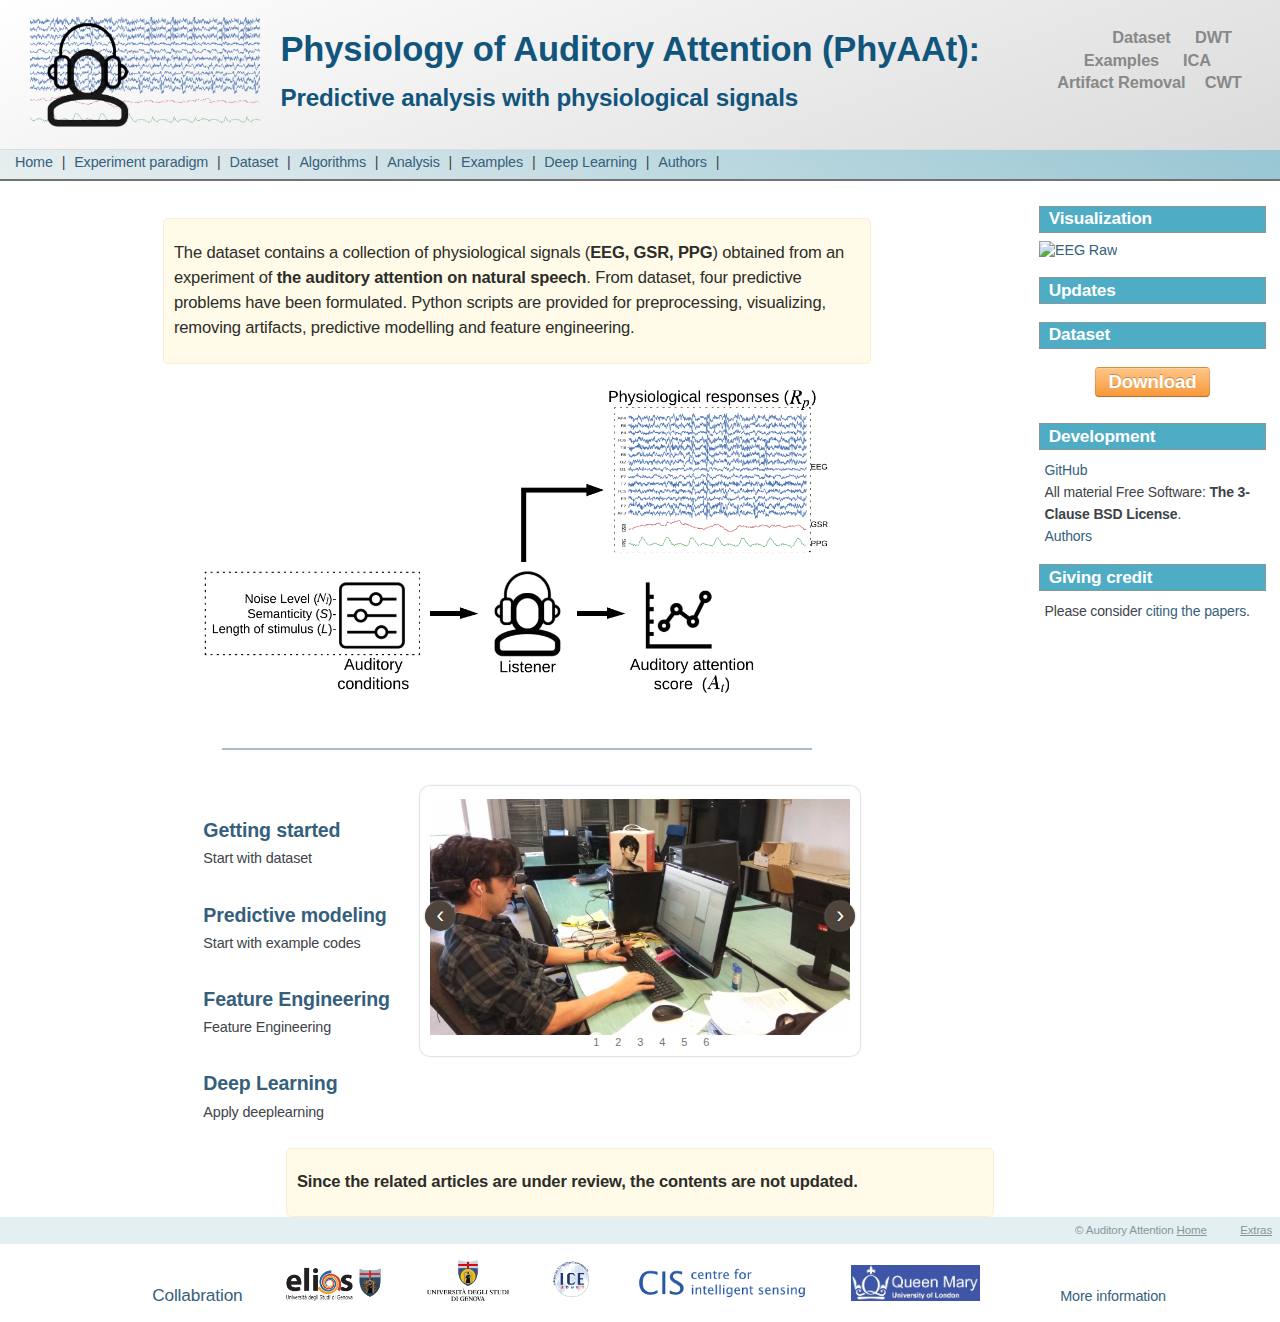
==== commit a06254b6: "Updating links" ====
--- a/index.html
+++ b/index.html
@@ -114,8 +114,8 @@
   </ul>
   </div>
   <div class="banner">
-  <h1>Auditory Attention:</h1>
-  <h2>Predictive modeling from physiological signals</h2>
+  <h1>Physiology of Auditory Attention (PhyAAt):</h1>
+  <h2>Predictive analysis with physiological signals</h2>
   </div>
 </div>
 
@@ -151,7 +151,7 @@
 
 <h4> Development </h4>
 <ul class="simple">
-<li><p><a class="reference external" href="https://github.com/Auditory-Attention-EEG">GitHub</a></p></li>
+<li><p><a class="reference external" href="https://github.com/PhyAAt">GitHub</a></p></li>
 <li><p>All material Free Software: <strong>The 3-Clause BSD License</strong>.</p></li><li><p><a href="authors.html">Authors</a></p></li>
 </ul>
 
@@ -202,7 +202,7 @@
 </div>
 </div>
 </div>
-    
+
 
 
 <div style="clear: center"></div>
@@ -213,7 +213,7 @@
 </div>
 <div class="index-paragraph docutils container"><p> <strong>Since the related articles are under review, the contents are not updated.</strong></p></div>
 <div class="footer">
-   &copy; Auditory Attention <a href="https://auditory-attention-eeg.github.io/">Home</a>
+   &copy; Auditory Attention <a href="https://phyaat.github.io/">Home</a>
   <span style="padding-left: 5ex;">
   <a href="_sources/index.rst.txt"
    rel="nofollow">Extras</a>
